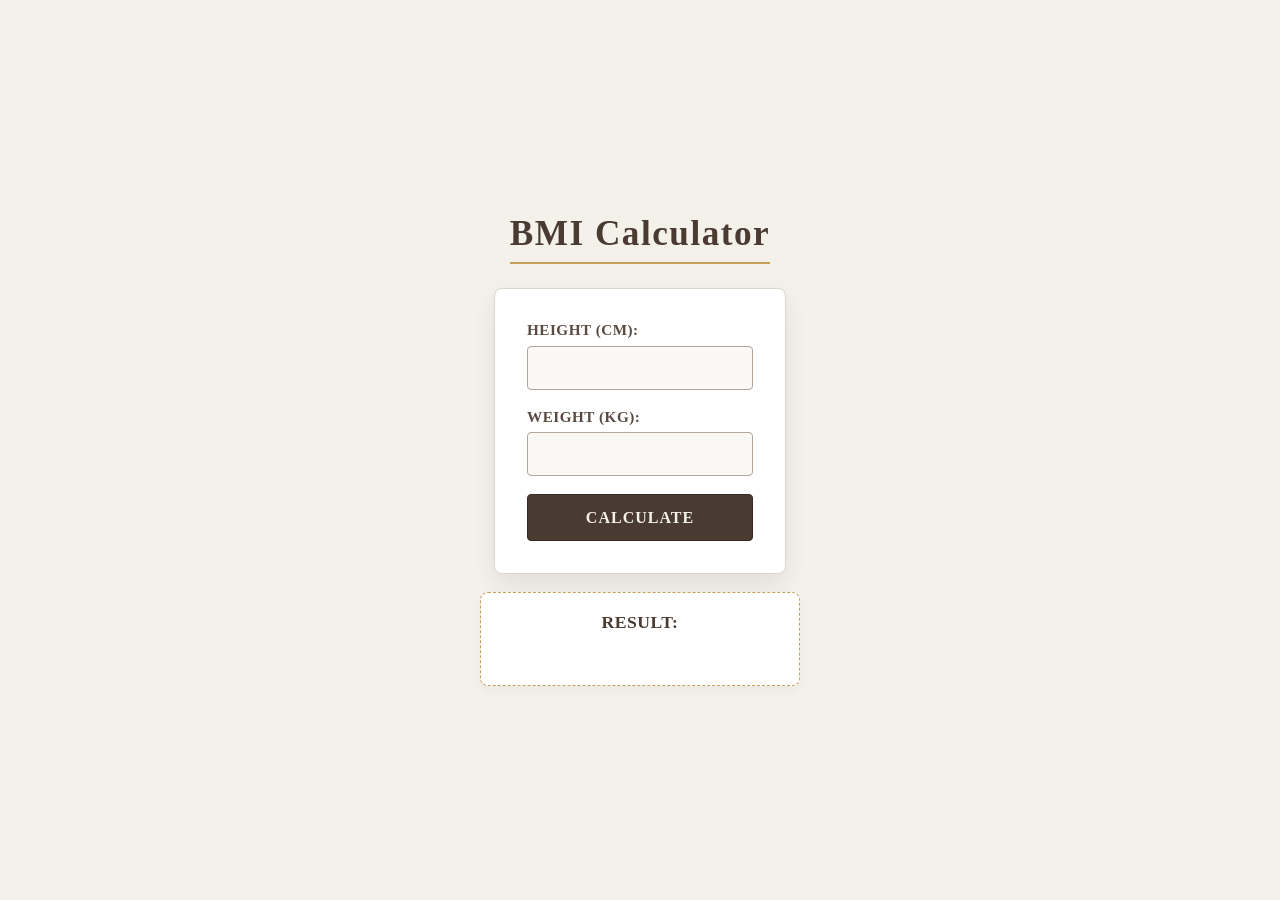
==== Bmi_calculator/index.html @ 78c6e81a "This is my second project that is bmicalculator" ====
<!DOCTYPE html>
<html lang="en">
<head>
  <meta charset="UTF-8">
  <title>BMI Calculator</title>
  <link rel="stylesheet" href="style.css">
</head>
<body>

  <h1>BMI Calculator</h1>

  <form>
    <div class="intel">
      <div class="int1">
        <label for="height">Height (cm):</label><br>
        <input type="number" id="height" name="height">
      </div>
      <br>
      <div class="int2">
        <label for="weight">Weight (kg):</label><br>
        <input type="number" id="weight" name="weight">
      </div>
      <br>
      <button class="button" type="submit">Calculate</button>
    </div>
  </form>

  <br>

  <div class="Result">
    <strong>Result:</strong>
    <p id="result-space">&nbsp;</p>
  </div>
  <script src="script.js"></script>
</body>
</html>
---- Bmi_calculator/style.css ----
*{
    margin:0;
    padding: 0;
    box-sizing: border-box;
}
body {
  font-family: 'Georgia', 'Times New Roman', serif;
  background-color: #f4f1ea;
  color: #2b2b2b;
  display: flex;
  flex-direction: column;
  justify-content: center;
  align-items: center;
  min-height: 100vh;
  margin: 0;
  padding: 1rem;
  box-sizing: border-box;
}

/* Heading with Algerian Font */
h1 {
  font-family: 'Algerian';
  font-size: 2.2rem;
  letter-spacing: 1.5px;
  text-align: center;
  color: #4a3b32;
  margin-bottom: 1.5rem;
  border-bottom: 2px solid #c5a059;
  padding-bottom: 0.5rem;
}

/* Card Container wrapper around inputs */
.intel {
  background: #ffffff;
  padding: 2rem;
  border-radius: 8px;
  border: 1px solid #dcd6cd;
  box-shadow: 0 10px 25px rgba(0, 0, 0, 0.08);
  width: 100%;
  max-width: 320px;
}

/* Labels */
.int1 label,
.int2 label {
  font-weight: bold;
  font-size: 0.95rem;
  color: #5a4a42;
  text-transform: uppercase;
  letter-spacing: 0.5px;
}

/* Number Inputs */
.int1 input,
.int2 input {
  width: 100%;
  padding: 0.75rem;
  margin-top: 0.4rem;
  border: 1px solid #b3a69a;
  border-radius: 4px;
  background-color: #faf8f5;
  font-size: 1rem;
  box-sizing: border-box;
  transition: border-color 0.3s ease;
}

.int1 input:focus,
.int2 input:focus {
  outline: none;
  border-color: #8c6d3f;
  background-color: #ffffff;
}

/* Classic Button */
.button {
  width: 100%;
  padding: 0.85rem;
  background-color: #4a3b32;
  color: #f4f1ea;
  font-family: 'Georgia', serif;
  font-size: 1rem;
  font-weight: bold;
  letter-spacing: 1px;
  text-transform: uppercase;
  border: 1px solid #362a23;
  border-radius: 4px;
  cursor: pointer;
  transition: background-color 0.2s ease, transform 0.1s ease;
}

.button:hover {
  background-color: #634f43;
}

.button:active {
  transform: scale(0.99);
}

/* Result Box */
.Result {
  background-color: #ffffff;
  width: 100%;
  max-width: 320px;
  padding: 1.2rem;
  border: 1px dashed #c5a059;
  border-radius: 8px;
  text-align: center;
  box-sizing: border-box;
  box-shadow: 0 4px 12px rgba(0, 0, 0, 0.04);
}

.Result strong {
  font-size: 1.1rem;
  color: #4a3b32;
  text-transform: uppercase;
  letter-spacing: 0.5px;
}

#result-space {
  margin-top: 0.5rem;
  margin-bottom: 0;
  font-size: 1.05rem;
  color: #362a23;
  min-height: 24px;
}
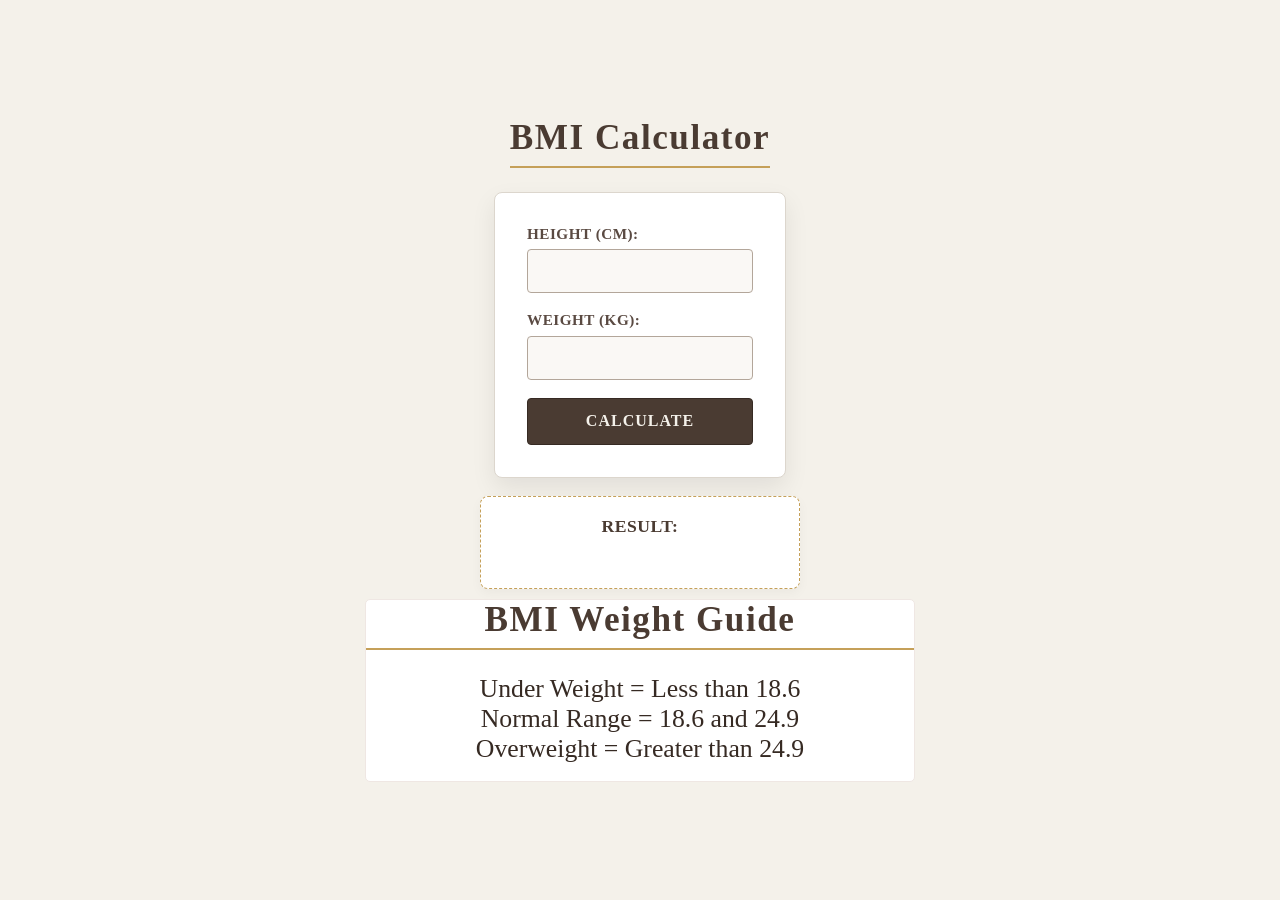
==== commit 4fb54239: "Adding the BMI guide" ====
--- a/Bmi_calculator/index.html
+++ b/Bmi_calculator/index.html
@@ -31,6 +31,13 @@
     <strong>Result:</strong>
     <p id="result-space">&nbsp;</p>
   </div>
+  <div class="guide">
+    <h1>BMI Weight Guide</h1>
+    <p>Under Weight = Less than 18.6</p>
+    <p>Normal Range = 18.6 and 24.9</p>
+    <P style="margin-bottom: 12px;">Overweight = Greater than 24.9</P>
+  </div>
+  
   <script src="script.js"></script>
 </body>
 </html>
--- a/Bmi_calculator/style.css
+++ b/Bmi_calculator/style.css
@@ -122,4 +122,15 @@
   font-size: 1.05rem;
   color: #362a23;
   min-height: 24px;
+}
+.guide{
+    font-size: 1.61rem;
+    border:1px solid #efe7e3;
+    color: #362a23;
+    margin-top: 10px;
+    background: white;
+    border-radius: 5px;
+    width: 550px;
+    text-align: center;
+    padding-bottom: 5px;
 }
